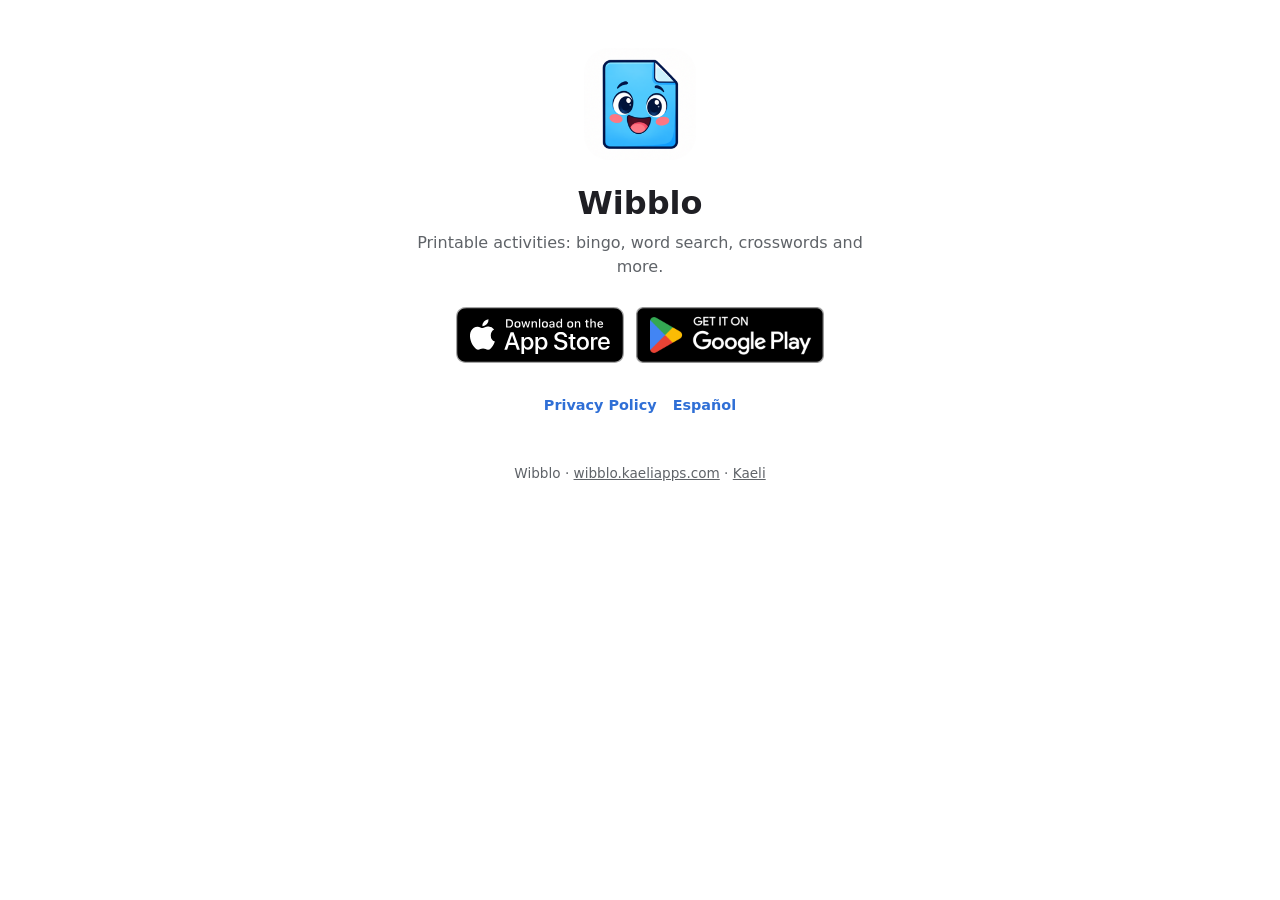
==== descargar/index.html @ 53bd9e63 "Página /descargar/ con la redirección a la tienda y /download/ como alias Co-Authored-By: Claude Opu" ====
<!doctype html>
<html lang="es">
<head>
<meta charset="utf-8">
<meta name="viewport" content="width=device-width, initial-scale=1">
<title>Descargar Wibblo</title>
<meta name="description" content="Fichas imprimibles: bingo, sopa de letras, crucigramas y más. / Printable activities: bingo, word search, crosswords and more.">
<link rel="icon" href="../icon.png">
<link rel="canonical" href="https://wibblo.kaeliapps.com/descargar/">
<!-- Imagen al compartir el enlace (1200x630, la de Kaeli, publicada en kaeliapps.com). -->
<meta property="og:type" content="website">
<meta property="og:site_name" content="Kaeli">
<meta property="og:title" content="Wibblo">
<meta property="og:description" content="Fichas imprimibles: bingo, sopa de letras, crucigramas y más. / Printable activities: bingo, word search, crosswords and more.">
<meta property="og:url" content="https://wibblo.kaeliapps.com/descargar/">
<meta property="og:image" content="https://kaeliapps.com/og-image.png">
<meta property="og:image:width" content="1200">
<meta property="og:image:height" content="630">
<meta property="og:image:alt" content="Kaeli">
<meta name="twitter:card" content="summary_large_image">
<meta name="twitter:title" content="Wibblo">
<meta name="twitter:image" content="https://kaeliapps.com/og-image.png">
<!--
  Página de descarga de Wibblo (/descargar/; /download/ lleva aquí).
  - Android: redirige a Google Play.
  - iPhone/iPad: redirige al App Store (Apple ID 6819557562).
  - Computadora o sin JavaScript: muestra los dos botones.
  Si la app deja de estar en el App Store, vaciar appStore en el script y
  volver a ocultar los botones .appstore: en iPhone se muestra entonces
  "Muy pronto en iPhone y iPad" con el botón de Google Play.
-->
<script>
  (function () {
    var html = document.documentElement;
    var langs = navigator.languages || [navigator.language || ''];
    for (var i = 0; i < langs.length; i++) {
      var l = String(langs[i]).toLowerCase();
      if (l.indexOf('es') === 0) break;
      if (l.indexOf('en') === 0) { html.className += ' lang-en'; html.lang = 'en'; break; }
    }
    var ua = navigator.userAgent || '';
    var android = /Android/i.test(ua);
    var ios = /iPhone|iPad|iPod/i.test(ua) ||
      (navigator.platform === 'MacIntel' && navigator.maxTouchPoints > 1);
    var play = 'https://play.google.com/store/apps/details?id=com.kaeli.wibblo';
    var appStore = 'https://apps.apple.com/app/id6819557562';
    if (android) { location.replace(play); return; }
    if (ios) {
      html.className += ' ios';
      if (appStore) { location.replace(appStore); return; }
      html.className += ' ios-soon';
    }
  })();
</script>
<style>
  :root { --text:#1f1f24; --muted:#5f6368; --accent:#2f6fd6; --bg:#ffffff; --card:#f6f8fb; --border:#e3e6eb; }
  * { box-sizing:border-box; }
  body { margin:0; background:var(--bg); color:var(--text); font-family:system-ui, -apple-system, "Segoe UI", Roboto, sans-serif; line-height:1.5; }
  main { max-width:480px; margin:0 auto; padding:48px 16px 32px; text-align:center; }
  .icon { width:112px; height:112px; border-radius:26px; }
  h1 { font-size:2rem; margin:12px 0 4px; }
  .tagline { color:var(--muted); margin:0 0 28px; }
  .soon { display:none; background:var(--card); border:1px solid var(--border); border-radius:14px; padding:12px 16px; margin:0 0 20px; font-weight:600; }
  .ios-soon .soon { display:block; }
  /* Insignias oficiales de Apple y Google, a la misma altura (guías de marca de cada tienda). */
  .stores { display:flex; flex-wrap:wrap; justify-content:center; align-items:center; gap:12px; }
  .store { display:inline-block; line-height:0; }
  .store img { height:56px; width:auto; }
  .store[hidden] { display:none; }
  .links { margin-top:32px; font-size:.9rem; }
  .links a { color:var(--accent); font-weight:600; text-decoration:none; margin:0 8px; }
  footer { text-align:center; color:var(--muted); font-size:.85rem; padding:0 16px 32px; }
  footer a { color:inherit; }
  #en { display:none; }
  .lang-en #es { display:none; }
  .lang-en #en { display:block; }
  #en:target { display:block; }
  main:has(#en:target) #es { display:none; }
  #es:target { display:block; }
  main:has(#es:target) #en { display:none; }
</style>
</head>
<body>
<main>
  <img class="icon" src="../icon.png" width="192" height="192" alt="">

  <section id="es" lang="es">
    <h1>Wibblo</h1>
    <p class="tagline">Fichas imprimibles: bingo, sopa de letras, crucigramas y más.</p>
    <p class="soon">Muy pronto en iPhone y iPad</p>
    <div class="stores">
      <a class="store appstore" href="https://apps.apple.com/app/id6819557562"><img src="../badges/app-store-es.svg" width="168" height="56" alt="Descárgalo en el App Store"></a>
      <a class="store" href="https://play.google.com/store/apps/details?id=com.kaeli.wibblo"><img src="../badges/google-play-es.png" width="188" height="56" alt="Descargar en Google Play"></a>
    </div>
    <p class="links"><a href="../privacidad/">Política de privacidad</a><a href="#en">English</a></p>
  </section>

  <section id="en" lang="en">
    <h1>Wibblo</h1>
    <p class="tagline">Printable activities: bingo, word search, crosswords and more.</p>
    <p class="soon">Coming soon to iPhone and iPad</p>
    <div class="stores">
      <a class="store appstore" href="https://apps.apple.com/app/id6819557562"><img src="../badges/app-store-en.svg" width="168" height="56" alt="Download on the App Store"></a>
      <a class="store" href="https://play.google.com/store/apps/details?id=com.kaeli.wibblo"><img src="../badges/google-play-en.png" width="188" height="56" alt="Get it on Google Play"></a>
    </div>
    <p class="links"><a href="../privacidad/#en">Privacy Policy</a><a href="#es">Español</a></p>
  </section>
</main>
<footer>Wibblo · <a href="../">wibblo.kaeliapps.com</a> · <a href="https://kaeliapps.com/">Kaeli</a></footer>
</body>
</html>
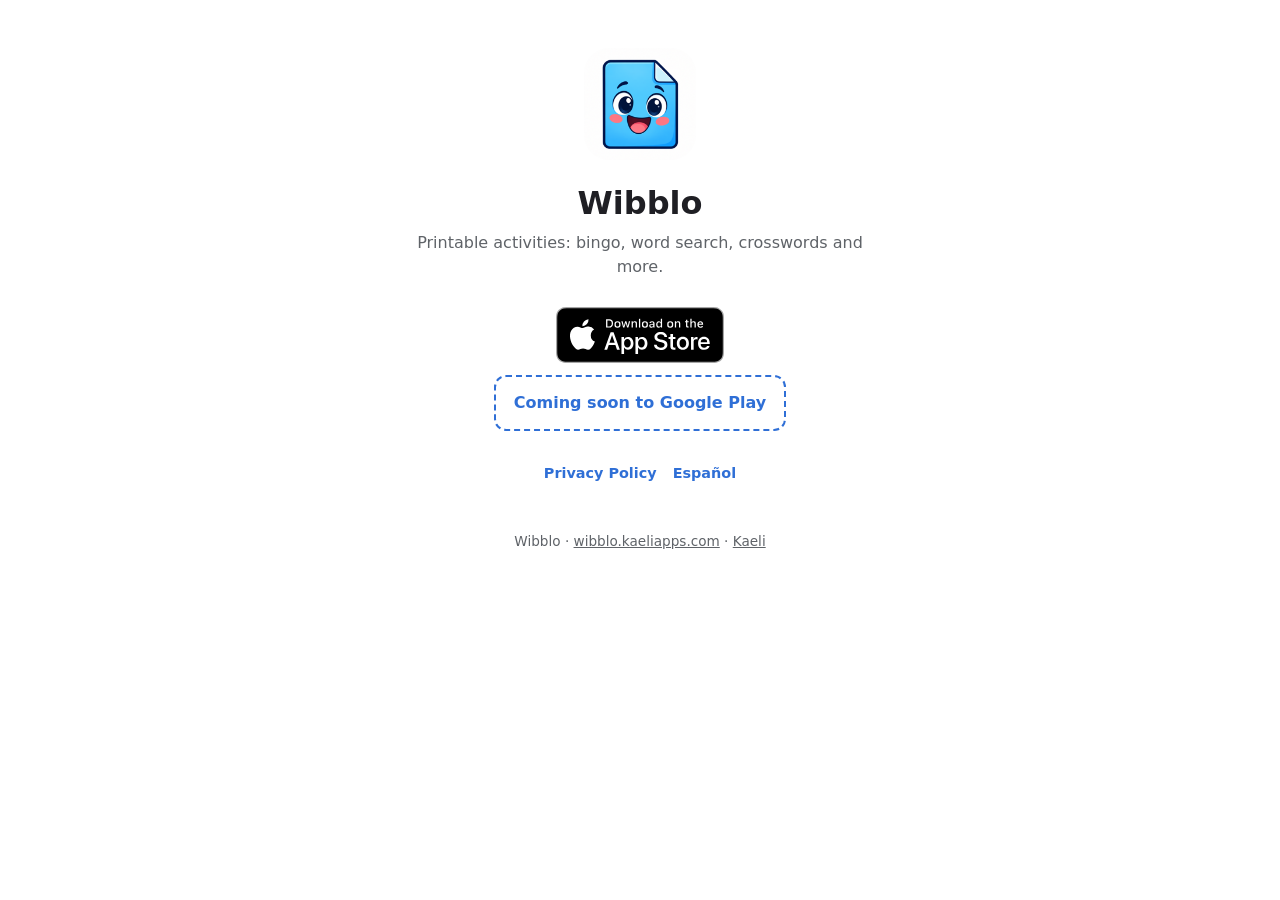
==== commit aa1aebe4: "Google Play «próximamente» con un solo ajuste (ajustes.js) e imagen al compartir de Wibblo - ANDROID" ====
--- a/descargar/index.html
+++ b/descargar/index.html
@@ -9,26 +9,25 @@
 <link rel="canonical" href="https://wibblo.kaeliapps.com/descargar/">
 <!-- Imagen al compartir el enlace (1200x630, la de Kaeli, publicada en kaeliapps.com). -->
 <meta property="og:type" content="website">
-<meta property="og:site_name" content="Kaeli">
+<meta property="og:site_name" content="Wibblo">
 <meta property="og:title" content="Wibblo">
 <meta property="og:description" content="Fichas imprimibles: bingo, sopa de letras, crucigramas y más. / Printable activities: bingo, word search, crosswords and more.">
 <meta property="og:url" content="https://wibblo.kaeliapps.com/descargar/">
-<meta property="og:image" content="https://kaeliapps.com/og-image.png">
+<meta property="og:image" content="https://wibblo.kaeliapps.com/og-wibblo.png">
 <meta property="og:image:width" content="1200">
 <meta property="og:image:height" content="630">
-<meta property="og:image:alt" content="Kaeli">
+<meta property="og:image:alt" content="Wibblo">
 <meta name="twitter:card" content="summary_large_image">
 <meta name="twitter:title" content="Wibblo">
-<meta name="twitter:image" content="https://kaeliapps.com/og-image.png">
+<meta name="twitter:image" content="https://wibblo.kaeliapps.com/og-wibblo.png">
 <!--
   Página de descarga de Wibblo (/descargar/; /download/ lleva aquí).
-  - Android: redirige a Google Play.
+  - Android: redirige a Google Play. Mientras ANDROID_DISPONIBLE sea false (../ajustes.js),
+    muestra «Próximamente en Google Play» y el enlace a la página principal.
   - iPhone/iPad: redirige al App Store (Apple ID 6819557562).
   - Computadora o sin JavaScript: muestra los dos botones.
-  Si la app deja de estar en el App Store, vaciar appStore en el script y
-  volver a ocultar los botones .appstore: en iPhone se muestra entonces
-  "Muy pronto en iPhone y iPad" con el botón de Google Play.
 -->
+<script src="../ajustes.js"></script>
 <script>
   (function () {
     var html = document.documentElement;
@@ -44,11 +43,13 @@
       (navigator.platform === 'MacIntel' && navigator.maxTouchPoints > 1);
     var play = 'https://play.google.com/store/apps/details?id=com.kaeli.wibblo';
     var appStore = 'https://apps.apple.com/app/id6819557562';
-    if (android) { location.replace(play); return; }
+    if (android) {
+      if (ANDROID_DISPONIBLE) { location.replace(play); return; }
+      html.className += ' android';
+    }
     if (ios) {
       html.className += ' ios';
-      if (appStore) { location.replace(appStore); return; }
-      html.className += ' ios-soon';
+      location.replace(appStore); return;
     }
   })();
 </script>
@@ -60,13 +61,17 @@
   .icon { width:112px; height:112px; border-radius:26px; }
   h1 { font-size:2rem; margin:12px 0 4px; }
   .tagline { color:var(--muted); margin:0 0 28px; }
-  .soon { display:none; background:var(--card); border:1px solid var(--border); border-radius:14px; padding:12px 16px; margin:0 0 20px; font-weight:600; }
-  .ios-soon .soon { display:block; }
   /* Insignias oficiales de Apple y Google, a la misma altura (guías de marca de cada tienda). */
   .stores { display:flex; flex-wrap:wrap; justify-content:center; align-items:center; gap:12px; }
   .store { display:inline-block; line-height:0; }
   .store img { height:56px; width:auto; }
   .store[hidden] { display:none; }
+  /* Sin Google Play todavía (ajustes.js): etiqueta sin enlace en lugar de la insignia de Google. */
+  .play-soon, .android-note { display:none; }
+  .android-soon .store.play { display:none; }
+  .android-soon .play-soon { display:inline-flex; align-items:center; height:56px; padding:0 18px; border-radius:12px; border:2px dashed var(--accent); color:var(--accent); font-weight:700; }
+  .android-soon.android .android-note { display:block; margin:20px 0 0; }
+  .android-note a { color:var(--accent); font-weight:700; }
   .links { margin-top:32px; font-size:.9rem; }
   .links a { color:var(--accent); font-weight:600; text-decoration:none; margin:0 8px; }
   footer { text-align:center; color:var(--muted); font-size:.85rem; padding:0 16px 32px; }
@@ -87,22 +92,24 @@
   <section id="es" lang="es">
     <h1>Wibblo</h1>
     <p class="tagline">Fichas imprimibles: bingo, sopa de letras, crucigramas y más.</p>
-    <p class="soon">Muy pronto en iPhone y iPad</p>
     <div class="stores">
       <a class="store appstore" href="https://apps.apple.com/app/id6819557562"><img src="../badges/app-store-es.svg" width="168" height="56" alt="Descárgalo en el App Store"></a>
-      <a class="store" href="https://play.google.com/store/apps/details?id=com.kaeli.wibblo"><img src="../badges/google-play-es.png" width="188" height="56" alt="Descargar en Google Play"></a>
+      <a class="store play" href="https://play.google.com/store/apps/details?id=com.kaeli.wibblo"><img src="../badges/google-play-es.png" width="188" height="56" alt="Descargar en Google Play"></a>
+      <span class="play-soon">Próximamente en Google Play</span>
     </div>
+    <p class="android-note"><a href="../">Conoce Wibblo y sus actividades</a></p>
     <p class="links"><a href="../privacidad/">Política de privacidad</a><a href="#en">English</a></p>
   </section>
 
   <section id="en" lang="en">
     <h1>Wibblo</h1>
     <p class="tagline">Printable activities: bingo, word search, crosswords and more.</p>
-    <p class="soon">Coming soon to iPhone and iPad</p>
     <div class="stores">
       <a class="store appstore" href="https://apps.apple.com/app/id6819557562"><img src="../badges/app-store-en.svg" width="168" height="56" alt="Download on the App Store"></a>
-      <a class="store" href="https://play.google.com/store/apps/details?id=com.kaeli.wibblo"><img src="../badges/google-play-en.png" width="188" height="56" alt="Get it on Google Play"></a>
+      <a class="store play" href="https://play.google.com/store/apps/details?id=com.kaeli.wibblo"><img src="../badges/google-play-en.png" width="188" height="56" alt="Get it on Google Play"></a>
+      <span class="play-soon">Coming soon to Google Play</span>
     </div>
+    <p class="android-note"><a href="../en/">Discover Wibblo and its activities</a></p>
     <p class="links"><a href="../privacidad/#en">Privacy Policy</a><a href="#es">Español</a></p>
   </section>
 </main>
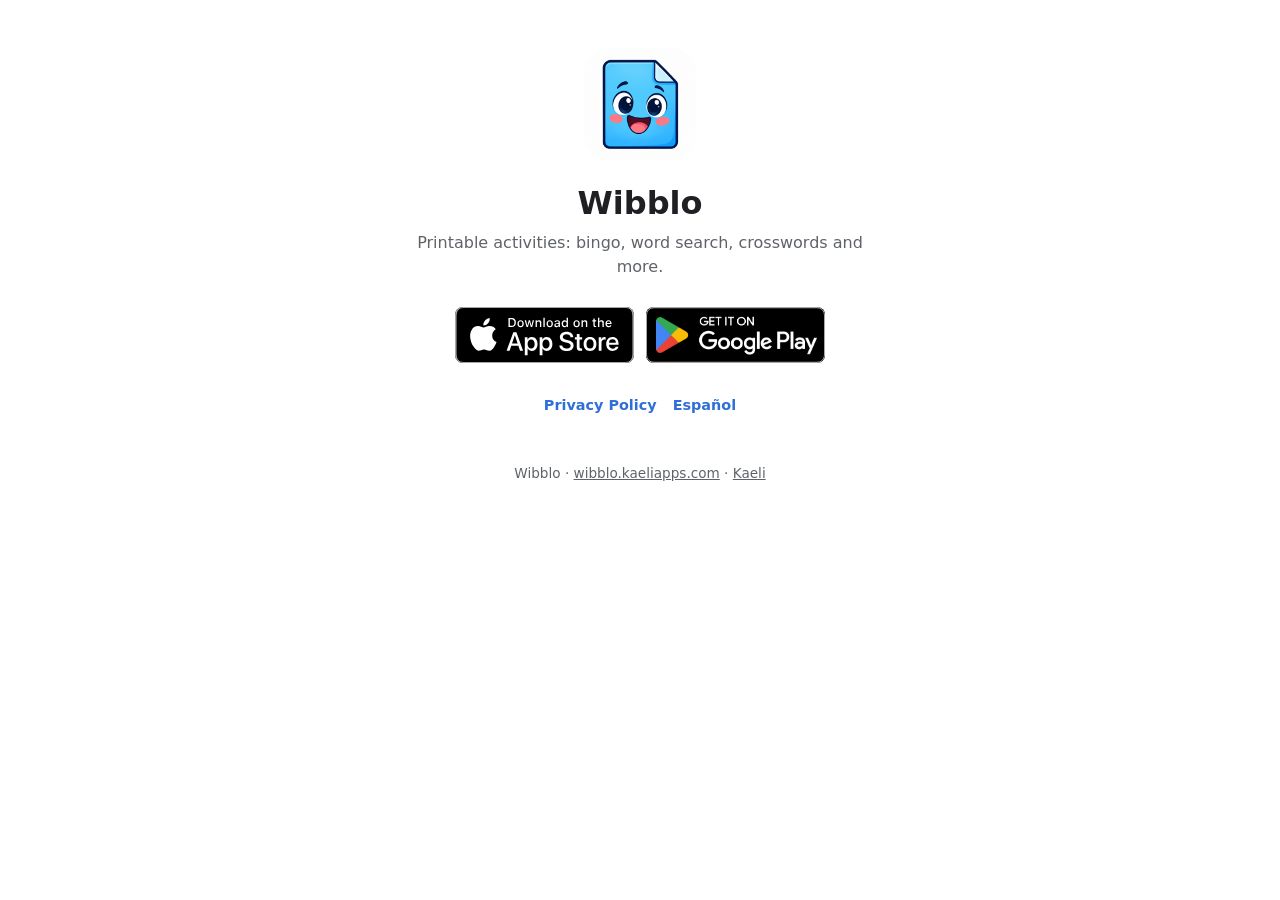
==== commit 5f0ffd47: "Insignias de las tiendas del mismo ancho (proporción 3.2 con borde propio) Co-Authored-By: Claude Op" ====
--- a/descargar/index.html
+++ b/descargar/index.html
@@ -39,8 +39,9 @@
     }
     var ua = navigator.userAgent || '';
     var android = /Android/i.test(ua);
-    var ios = /iPhone|iPad|iPod/i.test(ua) ||
-      (navigator.platform === 'MacIntel' && navigator.maxTouchPoints > 1);
+    // Android nunca cuenta como iPad (un iPad se presenta como Mac con pantalla táctil).
+    var ios = !android && (/iPhone|iPad|iPod/i.test(ua) ||
+      (navigator.platform === 'MacIntel' && navigator.maxTouchPoints > 1));
     var play = 'https://play.google.com/store/apps/details?id=com.kaeli.wibblo';
     var appStore = 'https://apps.apple.com/app/id6819557562';
     if (android) {
@@ -64,7 +65,11 @@
   /* Insignias oficiales de Apple y Google, a la misma altura (guías de marca de cada tienda). */
   .stores { display:flex; flex-wrap:wrap; justify-content:center; align-items:center; gap:12px; }
   .store { display:inline-block; line-height:0; }
-  .store img { height:56px; width:auto; }
+  .store img {
+    height: clamp(44px, 12.5vw, 56px); width: auto; aspect-ratio: 3.2;
+    object-fit: cover; background: #000; border-radius: 8px;
+    outline: 1px solid #a6a6a6; outline-offset: -1px;
+  }
   .store[hidden] { display:none; }
   /* Sin Google Play todavía (ajustes.js): etiqueta sin enlace en lugar de la insignia de Google. */
   .play-soon, .android-note { display:none; }
@@ -114,5 +119,6 @@
   </section>
 </main>
 <footer>Wibblo · <a href="../">wibblo.kaeliapps.com</a> · <a href="https://kaeliapps.com/">Kaeli</a></footer>
+<!-- Cloudflare Web Analytics: cuenta visitas sin cookies ni datos personales --><script defer src='https://static.cloudflareinsights.com/beacon.min.js' data-cf-beacon='{"token": "67a3142fce89416aa6cee8fe54237c55"}'></script>
 </body>
 </html>
